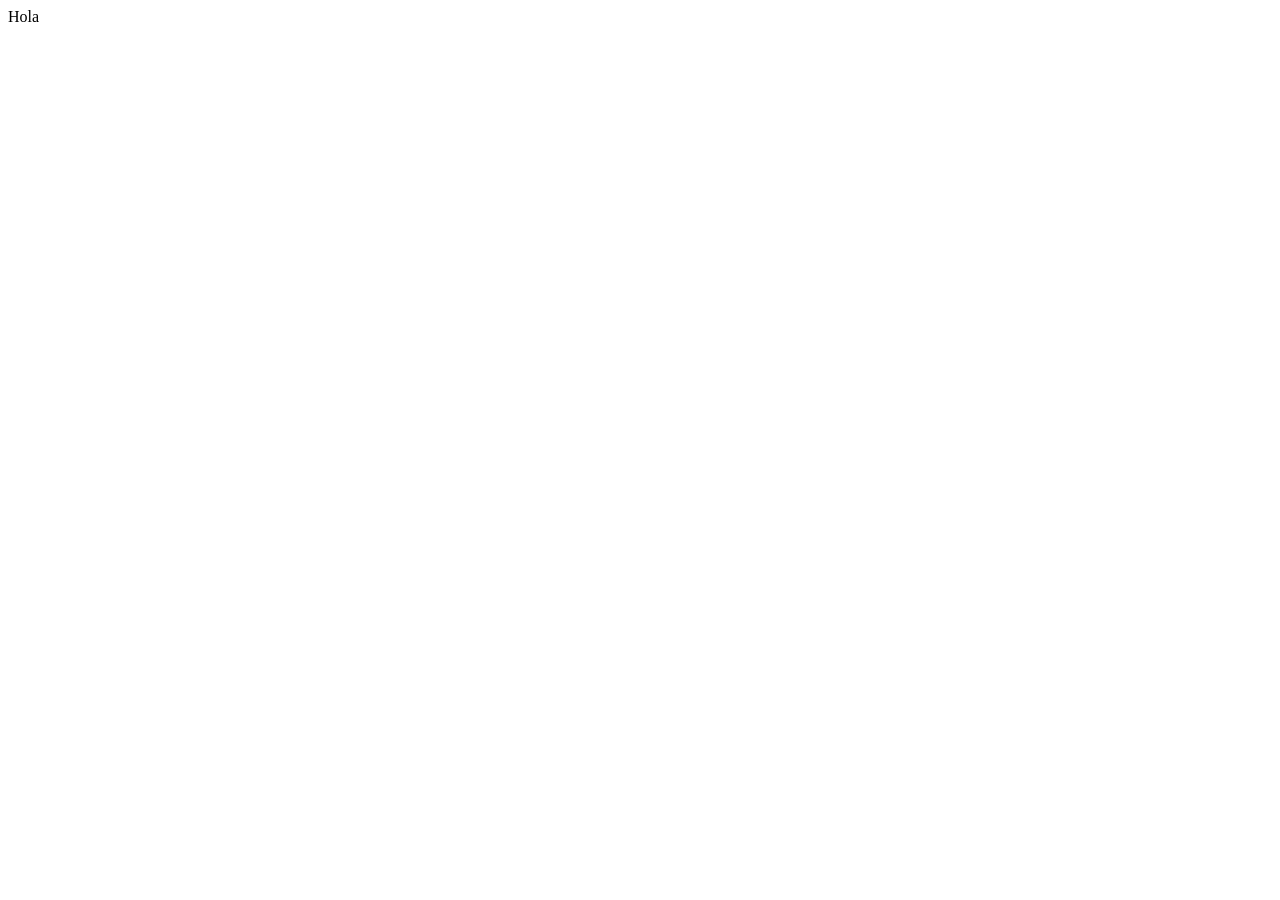
==== index.html @ 353b6f8c "Primero" ====
<!DOCTYPE html>
<html lang="en">

<head>
    <meta charset="UTF-8">
    <meta name="viewport" content="width=device-width, initial-scale=1.0">
    <title>Hola Victor</title>
</head>

<body>
    Hola
</body>

</html>
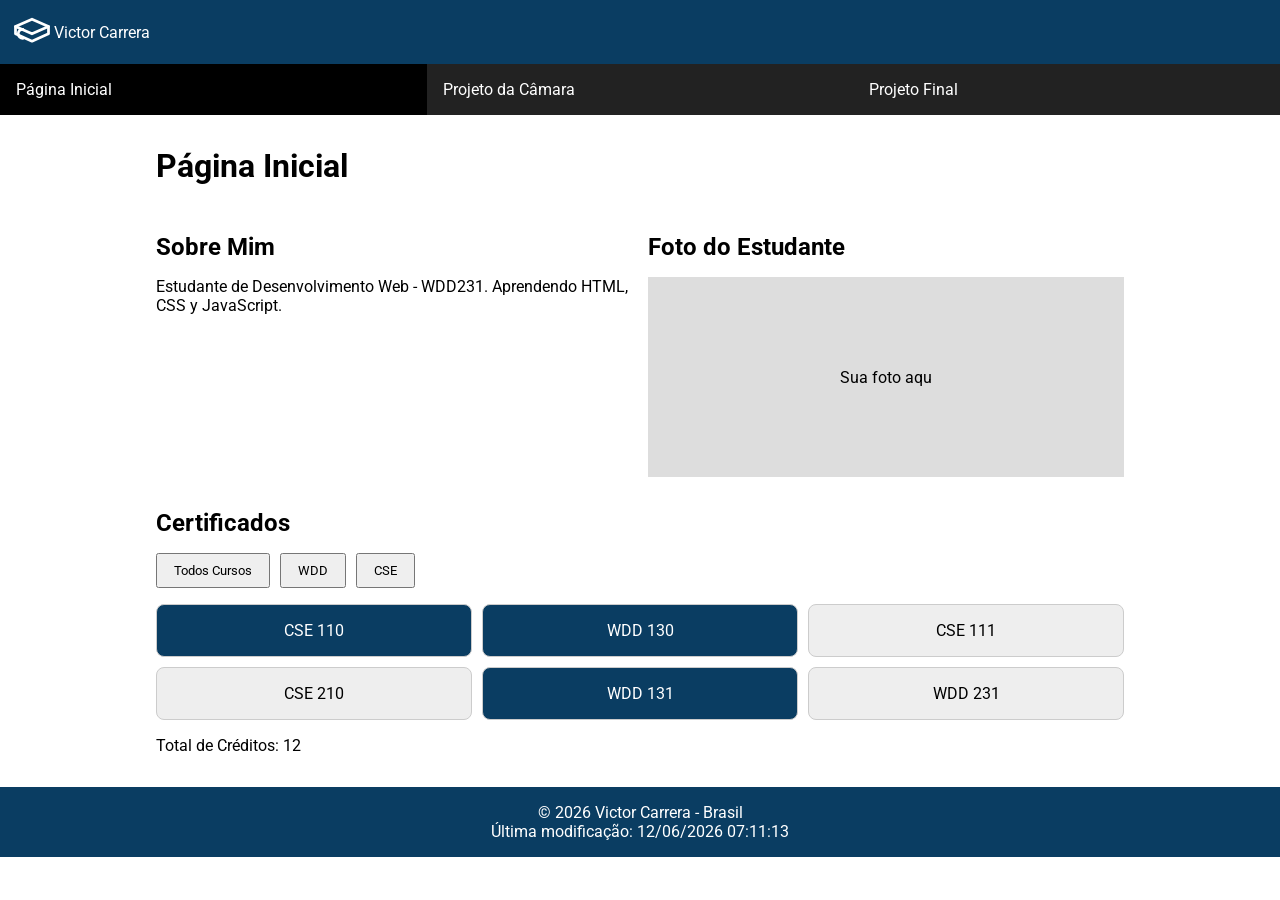
==== commit eedef62d: "S01 - Tarefa: Página Inicial do Site" ====
--- a/index.html
+++ b/index.html
@@ -1,14 +1,217 @@
 <!DOCTYPE html>
-<html lang="en">
+<html lang="pt-BR">
 
 <head>
     <meta charset="UTF-8">
     <meta name="viewport" content="width=device-width, initial-scale=1.0">
-    <title>Hola Victor</title>
+    <title>WDD231 - Home</title>
+    <meta name="description" content="Página inicial WDD231 - Home">
+    <meta name="author" content="Seu Nome">
+    <link href="https://fonts.googleapis.com/css2?family=Roboto:wght@400;700&display=swap" rel="stylesheet">
+    <style>
+        * {
+            margin: 0;
+            padding: 0;
+            box-sizing: border-box;
+            font-family: Roboto, sans-serif
+        }
+
+        header {
+            display: grid;
+            grid-template-columns: 44px auto 44px;
+            align-items: center;
+            padding: 10px;
+            background: #0a3d62;
+            color: #fff
+        }
+
+        .hamburger {
+            background: none;
+            border: none;
+            color: #fff;
+            font-size: 2.2rem;
+            cursor: pointer;
+            width: 44px;
+            height: 44px
+        }
+
+        .hamburger::before {
+            content: "\2630"
+        }
+
+        .hamburger.exibir::before {
+            content: "\00D7"
+        }
+
+        .navegacao {
+            display: none;
+            background: #222
+        }
+
+        .navegacao.exibir {
+            display: block
+        }
+
+        .navegacao ul {
+            list-style: none
+        }
+
+        .navegacao a {
+            display: block;
+            padding: 1rem;
+            color: #fff;
+            text-decoration: none
+        }
+
+        .navegacao a:hover {
+            background: #444
+        }
+
+        .atual a {
+            background: #000
+        }
+
+        main {
+            padding: 1rem;
+            max-width: 1000px;
+            margin: 0 auto
+        }
+
+        h1,
+        h2 {
+            margin: 1rem 0
+        }
+
+        #cursos {
+            display: grid;
+            grid-template-columns: 1fr;
+            gap: 10px;
+            margin-top: 1rem
+        }
+
+        .curso {
+            padding: 1rem;
+            border-radius: 8px;
+            border: 1px solid #ccc;
+            background: #eee;
+            text-align: center
+        }
+
+        .completo {
+            background: #0a3d62;
+            color: #fff
+        }
+
+        footer {
+            background: #0a3d62;
+            color: #fff;
+            text-align: center;
+            padding: 1rem;
+            margin-top: 1rem
+        }
+
+        .filtros {
+            display: flex;
+            gap: 10px;
+            margin: 1rem 0
+        }
+
+        .filtros button {
+            padding: .5rem 1rem;
+            cursor: pointer
+        }
+
+        @media screen and (min-width:640px) {
+            .hamburger {
+                display: none
+            }
+
+            .navegacao {
+                display: block
+            }
+
+            .navegacao ul {
+                display: flex
+            }
+
+            .navegacao li {
+                flex: 1
+            }
+
+            main {
+                display: grid;
+                grid-template-columns: 1fr 1fr;
+                gap: 1rem
+            }
+
+            main h1,
+            #certificados {
+                grid-column: 1/3
+            }
+
+            #cursos {
+                grid-template-columns: repeat(3, 1fr)
+            }
+        }
+    </style>
 </head>
 
 <body>
-    Hola
+    <header>
+        <svg width="44" height="44" viewBox="0 0 24 24" fill="none" stroke="white" stroke-width="1.5"
+            stroke-linecap="round" stroke-linejoin="round">
+            <path d="M12 5L3 9l9 4 9-4-9-4z" />
+            <path d="M3 9v4l9 4 9-4V9" />
+            <path d="M7 10.5a2.5 2.5 0 0 0 0 5" />
+        </svg>
+        <span>Victor Carrera</span>
+        <button id="botao-de-nav" class="hamburger" aria-label="navegacao"></button>
+    </header>
+    <nav id="barra-navegacao" class="navegacao">
+        <ul>
+            <li class="atual"><a href="#">Página Inicial</a></li>
+            <li><a href="#">Projeto da Câmara</a></li>
+            <li><a href="#">Projeto Final</a></li>
+        </ul>
+    </nav>
+    <main>
+        <h1>Página Inicial</h1>
+        <section>
+            <h2>Sobre Mim</h2>
+            <p>Estudante de Desenvolvimento Web - WDD231. Aprendendo HTML, CSS y JavaScript.</p>
+        </section>
+        <section>
+            <h2>Foto do Estudante</h2>
+            <p style="background:#ddd;height:200px;display:grid;place-items:center">Sua foto aqu</p>
+        </section>
+        <section id="certificados">
+            <h2>Certificados</h2>
+            <div class="filtros">
+                <button id="todos">Todos Cursos</button>
+                <button id="wdd">WDD</button>
+                <button id="cse">CSE</button>
+            </div>
+            <div id="cursos"></div>
+            <p style="margin-top:1rem">Total de Créditos: <span id="creditos"></span></p>
+        </section>
+    </main>
+    <footer>
+        <p>&copy; <span id="anoAtual"></span> Victor Carrera - Brasil</p>
+        <p id="ultimaModificacao"></p>
+    </footer>
+    <script>
+        const botao = document.querySelector('#botao-de-nav');
+        const nav = document.querySelector('#barra-navegacao');
+        botao.addEventListener('click', () => { botao.classList.toggle('exibir'); nav.classList.toggle('exibir'); });
+        document.querySelector('#anoAtual').textContent = new Date().getFullYear();
+        document.querySelector('#ultimaModificacao').textContent = `Última modificação: ${document.lastModified}`;
+        const cursos = [{ subject: 'CSE', number: 110, credits: 2, completed: true }, { subject: 'WDD', number: 130, credits: 2, completed: true }, { subject: 'CSE', number: 111, credits: 2, completed: false }, { subject: 'CSE', number: 210, credits: 2, completed: false }, { subject: 'WDD', number: 131, credits: 2, completed: true }, { subject: 'WDD', number: 231, credits: 2, completed: false }];
+        function mostrar(lista) { const cont = document.querySelector('#cursos'); cont.innerHTML = ''; lista.forEach(c => { const d = document.createElement('div'); d.className = c.completed ? 'curso completo' : 'curso'; d.textContent = `${c.subject} ${c.number}`; cont.appendChild(d); }); document.querySelector('#creditos').textContent = lista.reduce((a, c) => a + c.credits, 0); }
+        mostrar(cursos);
+        document.querySelector('#todos').addEventListener('click', () => mostrar(cursos));
+        document.querySelector('#wdd').addEventListener('click', () => mostrar(cursos.filter(c => c.subject === 'WDD')));
+        document.querySelector('#cse').addEventListener('click', () => mostrar(cursos.filter(c => c.subject === 'CSE')));
+    </script>
 </body>
 
 </html>
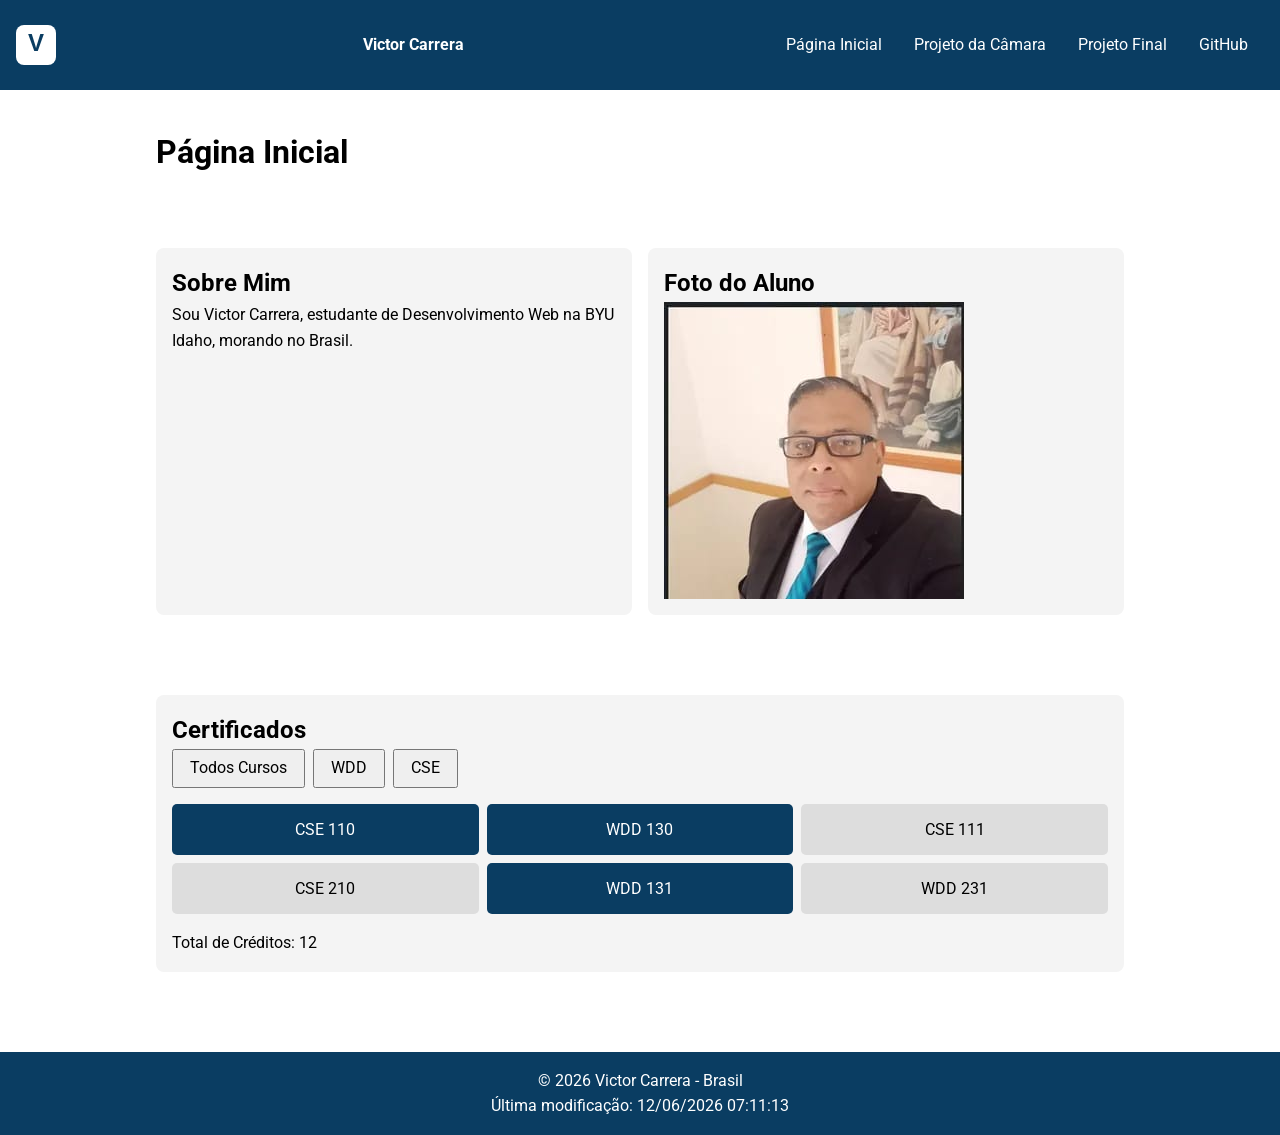
==== commit a6809fc0: "S01 - Tarefa: Página Inicial do Site" ====
--- a/index.html
+++ b/index.html
@@ -4,187 +4,46 @@
 <head>
     <meta charset="UTF-8">
     <meta name="viewport" content="width=device-width, initial-scale=1.0">
-    <title>WDD231 - Home</title>
-    <meta name="description" content="Página inicial WDD231 - Home">
-    <meta name="author" content="Seu Nome">
+    <title>WDD231 - Home - Victor Carrera</title>
+    <meta name="description"
+        content="Página inicial WDD231 de Victor Carrera, projetos de desenvolvimento web, certificados e cursos BYU Idaho.">
+    <meta name="author" content="Victor Carrera">
+    <link rel="preconnect" href="https://fonts.googleapis.com">
+    <link rel="preconnect" href="https://fonts.gstatic.com" crossorigin>
     <link href="https://fonts.googleapis.com/css2?family=Roboto:wght@400;700&display=swap" rel="stylesheet">
-    <style>
-        * {
-            margin: 0;
-            padding: 0;
-            box-sizing: border-box;
-            font-family: Roboto, sans-serif
-        }
-
-        header {
-            display: grid;
-            grid-template-columns: 44px auto 44px;
-            align-items: center;
-            padding: 10px;
-            background: #0a3d62;
-            color: #fff
-        }
-
-        .hamburger {
-            background: none;
-            border: none;
-            color: #fff;
-            font-size: 2.2rem;
-            cursor: pointer;
-            width: 44px;
-            height: 44px
-        }
-
-        .hamburger::before {
-            content: "\2630"
-        }
-
-        .hamburger.exibir::before {
-            content: "\00D7"
-        }
-
-        .navegacao {
-            display: none;
-            background: #222
-        }
-
-        .navegacao.exibir {
-            display: block
-        }
-
-        .navegacao ul {
-            list-style: none
-        }
-
-        .navegacao a {
-            display: block;
-            padding: 1rem;
-            color: #fff;
-            text-decoration: none
-        }
-
-        .navegacao a:hover {
-            background: #444
-        }
-
-        .atual a {
-            background: #000
-        }
-
-        main {
-            padding: 1rem;
-            max-width: 1000px;
-            margin: 0 auto
-        }
-
-        h1,
-        h2 {
-            margin: 1rem 0
-        }
-
-        #cursos {
-            display: grid;
-            grid-template-columns: 1fr;
-            gap: 10px;
-            margin-top: 1rem
-        }
-
-        .curso {
-            padding: 1rem;
-            border-radius: 8px;
-            border: 1px solid #ccc;
-            background: #eee;
-            text-align: center
-        }
-
-        .completo {
-            background: #0a3d62;
-            color: #fff
-        }
-
-        footer {
-            background: #0a3d62;
-            color: #fff;
-            text-align: center;
-            padding: 1rem;
-            margin-top: 1rem
-        }
-
-        .filtros {
-            display: flex;
-            gap: 10px;
-            margin: 1rem 0
-        }
-
-        .filtros button {
-            padding: .5rem 1rem;
-            cursor: pointer
-        }
-
-        @media screen and (min-width:640px) {
-            .hamburger {
-                display: none
-            }
-
-            .navegacao {
-                display: block
-            }
-
-            .navegacao ul {
-                display: flex
-            }
-
-            .navegacao li {
-                flex: 1
-            }
-
-            main {
-                display: grid;
-                grid-template-columns: 1fr 1fr;
-                gap: 1rem
-            }
-
-            main h1,
-            #certificados {
-                grid-column: 1/3
-            }
-
-            #cursos {
-                grid-template-columns: repeat(3, 1fr)
-            }
-        }
-    </style>
+    <link rel="stylesheet" href="estilos/normalize.css">
+    <link rel="stylesheet" href="estilos/pequeno.css">
+    <link rel="stylesheet" href="estilos/maior.css">
+    <script src="scripts/navegacao.js" defer></script>
+    <script src="scripts/data.js" defer></script>
+    <script src="scripts/curso.js" defer></script>
 </head>
 
 <body>
     <header>
-        <svg width="44" height="44" viewBox="0 0 24 24" fill="none" stroke="white" stroke-width="1.5"
-            stroke-linecap="round" stroke-linejoin="round">
-            <path d="M12 5L3 9l9 4 9-4-9-4z" />
-            <path d="M3 9v4l9 4 9-4V9" />
-            <path d="M7 10.5a2.5 2.5 0 0 0 0 5" />
-        </svg>
+        <img src="imagens/logo.svg" alt="Logo WDD231" width="40" height="40">
         <span>Victor Carrera</span>
-        <button id="botao-de-nav" class="hamburger" aria-label="navegacao"></button>
+        <button id="menu" aria-label="Abrir navegação">☰</button>
+        <nav id="animateme">
+            <ul>
+                <li><a href="#">Página Inicial</a></li>
+                <li><a href="#">Projeto da Câmara</a></li>
+                <li><a href="#">Projeto Final</a></li>
+                <li><a href="https://github.com/carrera-byu" target="_blank">GitHub</a></li>
+            </ul>
+        </nav>
     </header>
-    <nav id="barra-navegacao" class="navegacao">
-        <ul>
-            <li class="atual"><a href="#">Página Inicial</a></li>
-            <li><a href="#">Projeto da Câmara</a></li>
-            <li><a href="#">Projeto Final</a></li>
-        </ul>
-    </nav>
     <main>
         <h1>Página Inicial</h1>
         <section>
             <h2>Sobre Mim</h2>
-            <p>Estudante de Desenvolvimento Web - WDD231. Aprendendo HTML, CSS y JavaScript.</p>
+            <p>Sou Victor Carrera, estudante de Desenvolvimento Web na BYU Idaho, morando no Brasil.</p>
         </section>
         <section>
-            <h2>Foto do Estudante</h2>
-            <p style="background:#ddd;height:200px;display:grid;place-items:center">Sua foto aqu</p>
+            <h2>Foto do Aluno</h2>
+            <img src="imagens/victor.webp" alt="Foto de Victor Carrera" width="300" height="297">
         </section>
-        <section id="certificados">
+        <section>
             <h2>Certificados</h2>
             <div class="filtros">
                 <button id="todos">Todos Cursos</button>
@@ -192,26 +51,13 @@
                 <button id="cse">CSE</button>
             </div>
             <div id="cursos"></div>
-            <p style="margin-top:1rem">Total de Créditos: <span id="creditos"></span></p>
+            <p id="creditos">Total de Créditos: 0</p>
         </section>
     </main>
     <footer>
         <p>&copy; <span id="anoAtual"></span> Victor Carrera - Brasil</p>
         <p id="ultimaModificacao"></p>
     </footer>
-    <script>
-        const botao = document.querySelector('#botao-de-nav');
-        const nav = document.querySelector('#barra-navegacao');
-        botao.addEventListener('click', () => { botao.classList.toggle('exibir'); nav.classList.toggle('exibir'); });
-        document.querySelector('#anoAtual').textContent = new Date().getFullYear();
-        document.querySelector('#ultimaModificacao').textContent = `Última modificação: ${document.lastModified}`;
-        const cursos = [{ subject: 'CSE', number: 110, credits: 2, completed: true }, { subject: 'WDD', number: 130, credits: 2, completed: true }, { subject: 'CSE', number: 111, credits: 2, completed: false }, { subject: 'CSE', number: 210, credits: 2, completed: false }, { subject: 'WDD', number: 131, credits: 2, completed: true }, { subject: 'WDD', number: 231, credits: 2, completed: false }];
-        function mostrar(lista) { const cont = document.querySelector('#cursos'); cont.innerHTML = ''; lista.forEach(c => { const d = document.createElement('div'); d.className = c.completed ? 'curso completo' : 'curso'; d.textContent = `${c.subject} ${c.number}`; cont.appendChild(d); }); document.querySelector('#creditos').textContent = lista.reduce((a, c) => a + c.credits, 0); }
-        mostrar(cursos);
-        document.querySelector('#todos').addEventListener('click', () => mostrar(cursos));
-        document.querySelector('#wdd').addEventListener('click', () => mostrar(cursos.filter(c => c.subject === 'WDD')));
-        document.querySelector('#cse').addEventListener('click', () => mostrar(cursos.filter(c => c.subject === 'CSE')));
-    </script>
 </body>
 
 </html>
--- a/estilos/pequeno.css
+++ b/estilos/pequeno.css
@@ -0,0 +1,121 @@
+* {
+    margin: 0;
+    padding: 0;
+    box-sizing: border-box
+}
+
+body {
+    font-family: 'Roboto', sans-serif;
+    line-height: 1.6
+}
+
+header {
+    background: #0a3d62;
+    color: #fff;
+    display: flex;
+    justify-content: space-between;
+    align-items: center;
+    padding: 1rem;
+    position: relative
+}
+
+header span {
+    font-weight: 700
+}
+
+#menu {
+    background: none;
+    border: none;
+    color: #fff;
+    font-size: 1.8rem;
+    cursor: pointer;
+    width: 44px;
+    height: 44px
+}
+
+nav {
+    display: none;
+    width: 100%;
+    position: absolute;
+    top: 100%;
+    left: 0;
+    background: #0a3d62
+}
+
+nav.exibir {
+    display: block
+}
+
+nav ul {
+    list-style: none
+}
+
+nav a {
+    display: block;
+    padding: 1rem;
+    color: #fff;
+    text-decoration: none
+}
+
+nav a:hover {
+    background: #1e5a8a
+}
+
+main {
+    padding: 1rem;
+    max-width: 1000px;
+    margin: auto
+}
+
+section {
+    margin: 2rem 0;
+    background: #f4f4f4;
+    padding: 1rem;
+    border-radius: 8px
+}
+
+#cursos {
+    display: grid;
+    gap: .5rem;
+    margin: 1rem 0
+}
+
+.curso {
+    padding: .8rem;
+    text-align: center;
+    border-radius: 5px
+}
+
+.curso.completo {
+    background: #0a3d62;
+    color: #fff
+}
+
+.curso.incompleto {
+    background: #ddd
+}
+
+.filtros {
+    display: flex;
+    gap: .5rem
+}
+
+.filtros button {
+    padding: .5rem 1rem;
+    cursor: pointer
+}
+
+footer {
+    background: #0a3d62;
+    color: #fff;
+    text-align: center;
+    padding: 1rem;
+    margin-top: 2rem
+}
+
+section img {
+  width: 100%;
+  height: auto;
+  max-width: 300px;
+  display: block;
+}
--- a/estilos/maior.css
+++ b/estilos/maior.css
@@ -0,0 +1,33 @@
+@media screen and (min-width:640px) {
+    #menu {
+        display: none
+    }
+
+    nav {
+        display: block;
+        position: static;
+        width: auto
+    }
+
+    nav ul {
+        display: flex
+    }
+
+    main {
+        display: grid;
+        grid-template-columns: 1fr 1fr;
+        gap: 1rem
+    }
+
+    main h1 {
+        grid-column: 1/3
+    }
+
+    main section:last-child {
+        grid-column: 1/3
+    }
+
+    #cursos {
+        grid-template-columns: repeat(3, 1fr)
+    }
+}
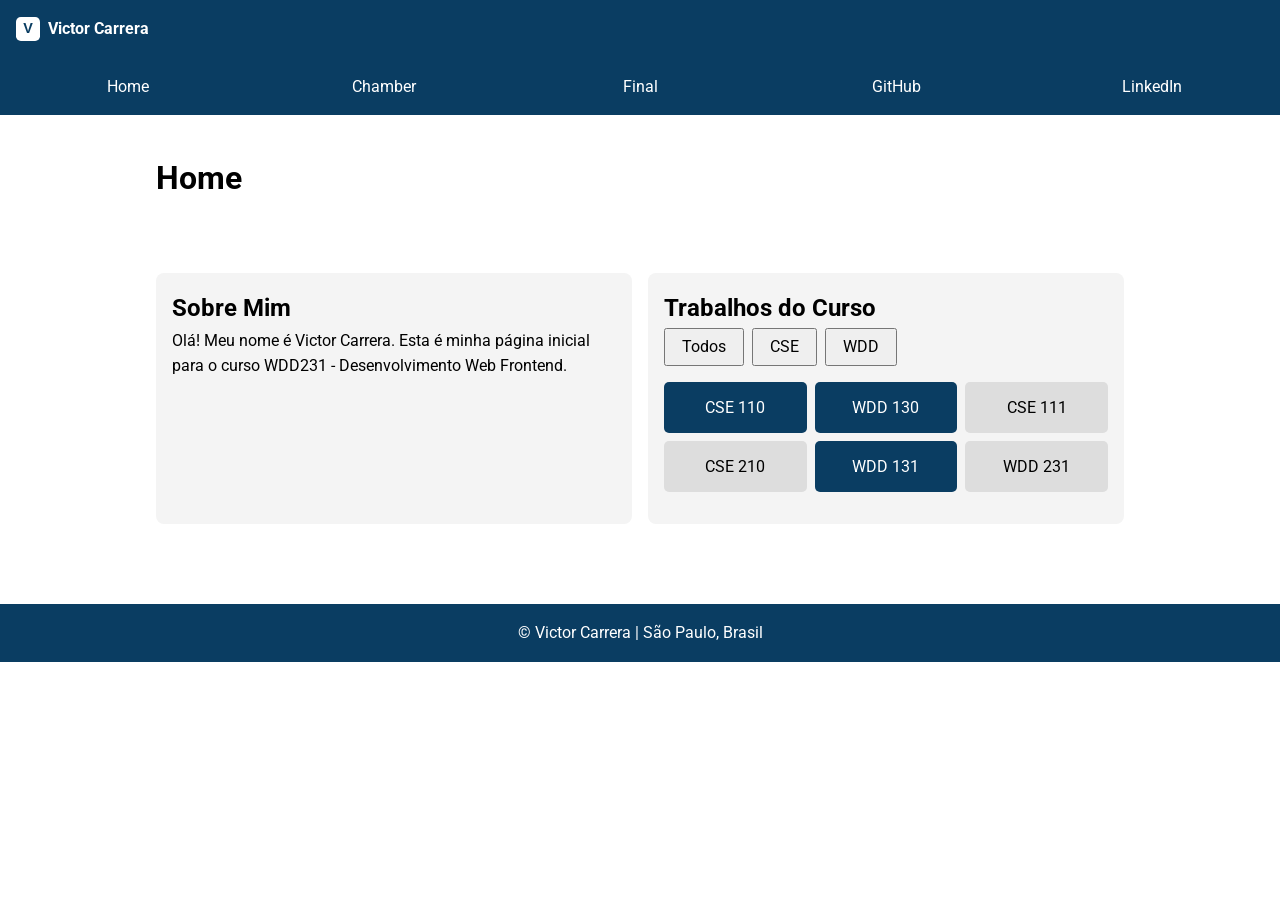
==== commit 34dcb224: "S02 – Atividade de Aprendizagem: Favicon" ====
--- a/index.html
+++ b/index.html
@@ -5,9 +5,9 @@
     <meta charset="UTF-8">
     <meta name="viewport" content="width=device-width, initial-scale=1.0">
     <title>WDD231 - Home - Victor Carrera</title>
-    <meta name="description"
-        content="Página inicial WDD231 de Victor Carrera, projetos de desenvolvimento web, certificados e cursos BYU Idaho.">
+    <meta name="description" content="Página inicial WDD231 de Victor Carrera, projetos de desenvolvimento web">
     <meta name="author" content="Victor Carrera">
+    <link rel="icon" href="favicon.ico.jpg">
     <link rel="preconnect" href="https://fonts.googleapis.com">
     <link rel="preconnect" href="https://fonts.gstatic.com" crossorigin>
     <link href="https://fonts.googleapis.com/css2?family=Roboto:wght@400;700&display=swap" rel="stylesheet">
@@ -21,42 +21,37 @@
 
 <body>
     <header>
-        <img src="imagens/logo.svg" alt="Logo WDD231" width="40" height="40">
+        <img src="imagens/logo.svg" alt="Logo Victor Carrera">
         <span>Victor Carrera</span>
-        <button id="menu" aria-label="Abrir navegação">☰</button>
-        <nav id="animateme">
-            <ul>
-                <li><a href="#">Página Inicial</a></li>
-                <li><a href="#">Projeto da Câmara</a></li>
-                <li><a href="#">Projeto Final</a></li>
-                <li><a href="https://github.com/carrera-byu" target="_blank">GitHub</a></li>
-            </ul>
-        </nav>
+        <button id="menu" aria-label="Abrir menu">&#9776;</button>
     </header>
+    <nav id="navegacao">
+        <a href="index.html" class="ativo">Home</a>
+        <a href="#">Chamber</a>
+        <a href="#">Final</a>
+        <a href="https://github.com/victorcarrera" target="_blank">GitHub</a>
+        <a href="https://www.linkedin.com/in/victorcarrera" target="_blank">LinkedIn</a>
+    </nav>
     <main>
-        <h1>Página Inicial</h1>
-        <section>
+        <h1>Home</h1>
+        <section class="cartao">
             <h2>Sobre Mim</h2>
-            <p>Sou Victor Carrera, estudante de Desenvolvimento Web na BYU Idaho, morando no Brasil.</p>
+            <p>Olá! Meu nome é Victor Carrera. Esta é minha página inicial para o curso WDD231 - Desenvolvimento Web
+                Frontend.</p>
         </section>
-        <section>
-            <h2>Foto do Aluno</h2>
-            <img src="imagens/victor.webp" alt="Foto de Victor Carrera" width="300" height="297">
-        </section>
-        <section>
-            <h2>Certificados</h2>
-            <div class="filtros">
-                <button id="todos">Todos Cursos</button>
-                <button id="wdd">WDD</button>
-                <button id="cse">CSE</button>
+        <section class="cartao">
+            <h2>Trabalhos do Curso</h2>
+            <div id="filtros">
+                <button>Todos</button>
+                <button>CSE</button>
+                <button>WDD</button>
             </div>
             <div id="cursos"></div>
-            <p id="creditos">Total de Créditos: 0</p>
         </section>
     </main>
     <footer>
-        <p>&copy; <span id="anoAtual"></span> Victor Carrera - Brasil</p>
-        <p id="ultimaModificacao"></p>
+        <p>&copy; <span id="ano"></span> Victor Carrera | São Paulo, Brasil</p>
+        <p id="ultima-modificacao"></p>
     </footer>
 </body>
 
--- a/estilos/pequeno.css
+++ b/estilos/pequeno.css
@@ -12,11 +12,12 @@
 header {
     background: #0a3d62;
     color: #fff;
-    display: flex;
-    justify-content: space-between;
+    display: grid;
+    grid-template-columns: 24px 1fr 44px;
     align-items: center;
+    gap: 0.5rem;
     padding: 1rem;
-    position: relative
+    position: relative;
 }
 
 header span {
@@ -36,9 +37,6 @@
 nav {
     display: none;
     width: 100%;
-    position: absolute;
-    top: 100%;
-    left: 0;
     background: #0a3d62
 }
 
@@ -95,11 +93,13 @@
     background: #ddd
 }
 
+#filtros,
 .filtros {
     display: flex;
     gap: .5rem
 }
 
+#filtros button,
 .filtros button {
     padding: .5rem 1rem;
     cursor: pointer
@@ -114,8 +114,8 @@
 }
 
 section img {
-  width: 100%;
-  height: auto;
-  max-width: 300px;
-  display: block;
+    width: 100%;
+    height: auto;
+    max-width: 300px;
+    display: block;
 }
--- a/estilos/maior.css
+++ b/estilos/maior.css
@@ -1,33 +1,32 @@
 @media screen and (min-width:640px) {
     #menu {
-        display: none
+        display: none;
     }
 
-    nav {
-        display: block;
+    #navegacao {
+        display: flex;
+        justify-content: space-around;
         position: static;
-        width: auto
     }
 
-    nav ul {
-        display: flex
+    #navegacao a {
+        display: block;
+        flex: 1 1 100%;
+        text-align: center;
     }
 
     main {
         display: grid;
         grid-template-columns: 1fr 1fr;
-        gap: 1rem
+        gap: 1rem;
     }
 
     main h1 {
-        grid-column: 1/3
-    }
-
-    main section:last-child {
-        grid-column: 1/3
+        grid-column: 1/3;
     }
 
     #cursos {
-        grid-template-columns: repeat(3, 1fr)
+        display: grid;
+        grid-template-columns: repeat(3, 1fr);
     }
 }
